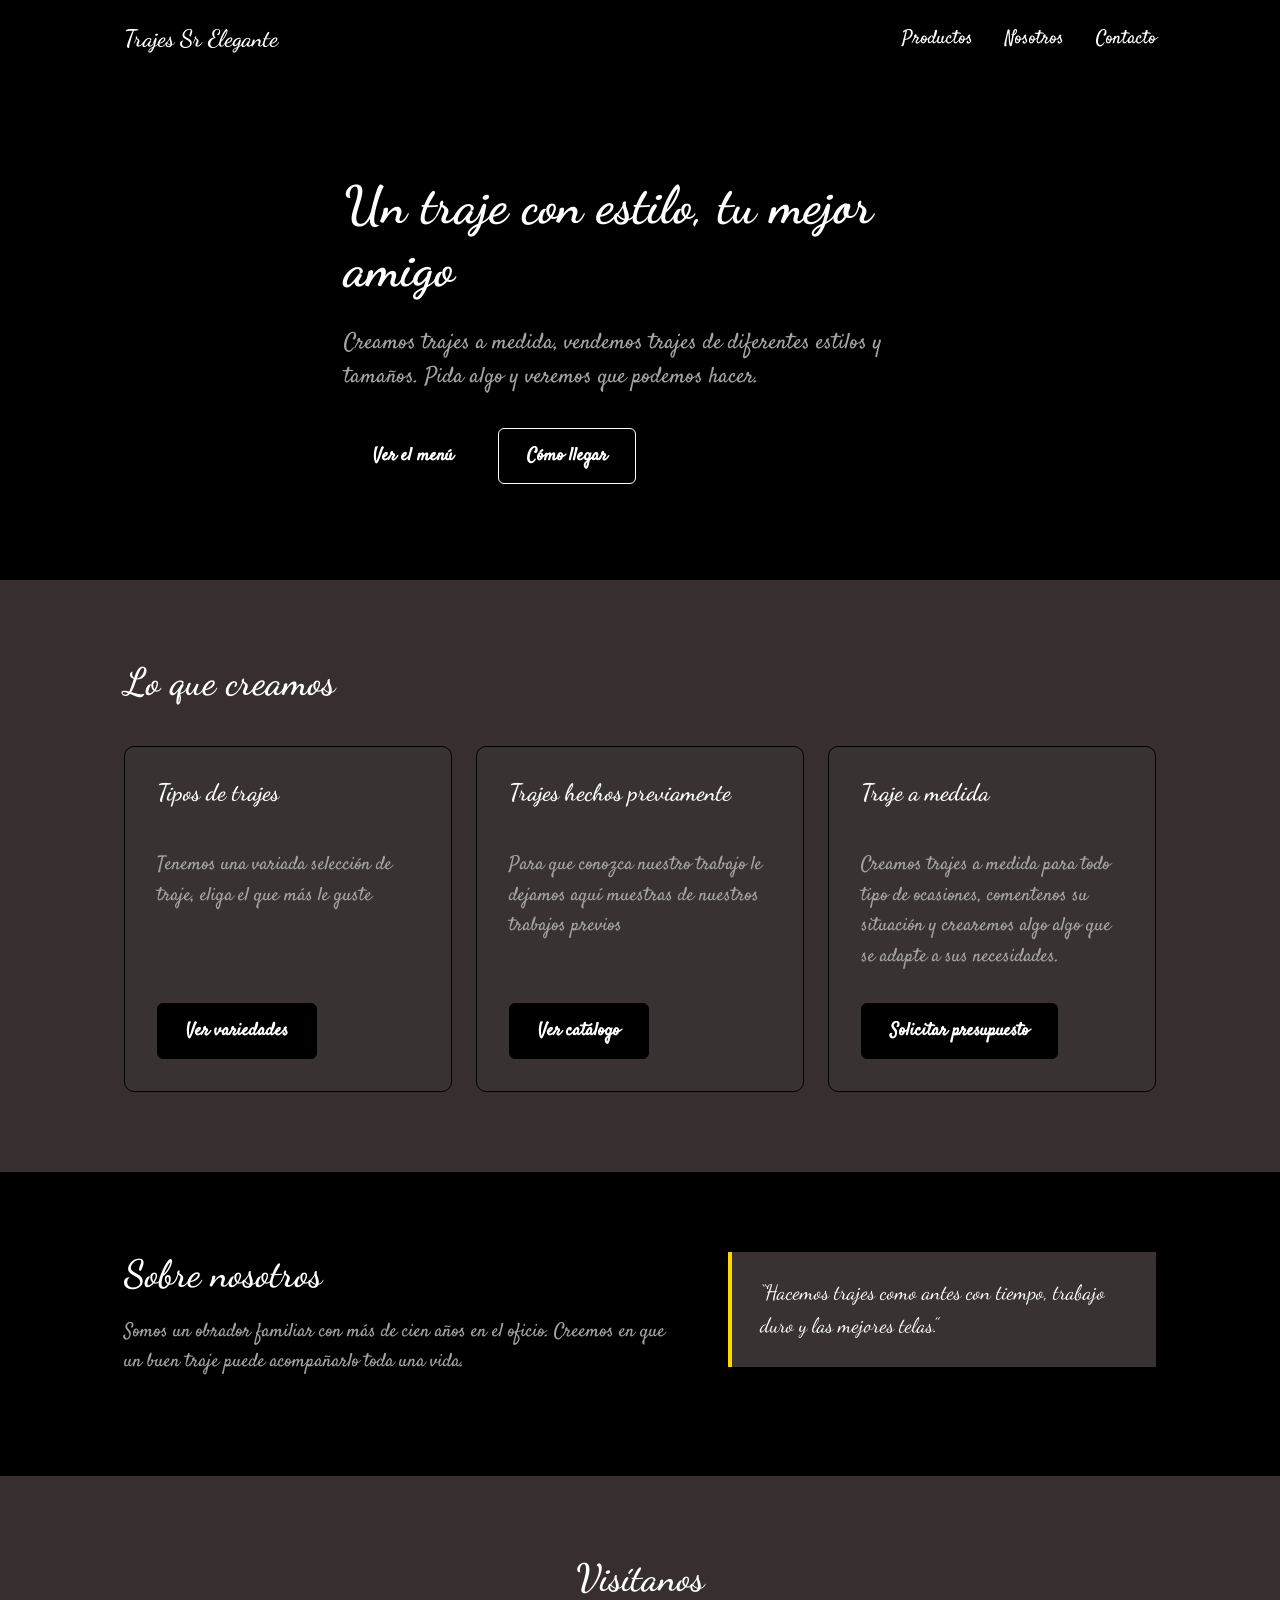
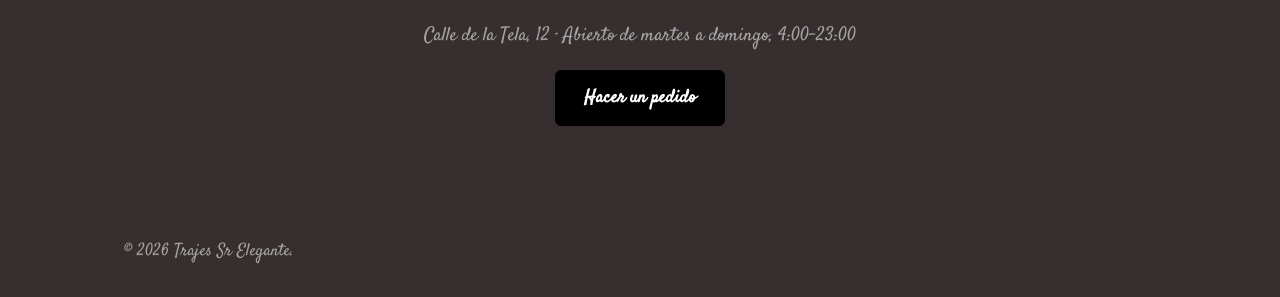
==== index.html @ 6bf548e8 "Primer commit actividad colores y tipografias" ====
<!DOCTYPE html>
<html lang="es">
<head>
  <meta charset="UTF-8">
  <meta name="viewport" content="width=device-width, initial-scale=1.0">
  <title>Trajes Sr Elegante</title>

  <!-- Tipografías de Google Fonts: cambia estos nombres por otras que quieras
       probar. Busca más en https://fonts.google.com y sustituye tanto el
       enlace de aquí como las variables --font-heading / --font-body en
       styles.css -->
  <link rel="preconnect" href="https://fonts.googleapis.com">
  <link rel="preconnect" href="https://fonts.gstatic.com" crossorigin>
  <link href="https://fonts.googleapis.com/css2?family=Dancing+Script:wght@400..700&family=Satisfy&display=swap" rel="stylesheet">

  <link rel="stylesheet" href="styles.css">
</head>
<body>
  <!-- ===================== CABECERA ===================== -->
  <header class="cabecera">
    <div class="contenedor cabecera__interior">
      <p class="marca">Trajes Sr Elegante</p>
        <nav class="navegacion" aria-label="Navegación principal">
          <ul>
            <li><a href="#productos">Productos</a></li>
            <li><a href="#nosotros">Nosotros</a></li>
            <li><a href="#contacto">Contacto</a></li>
          </ul>
        </nav>      
    </div>
  </header>

  <main>
    <!-- ===================== HERO ===================== -->
    <section class="hero">
      <div class="contenedor hero__contenido">
        <h1>Un traje con estilo, tu mejor amigo</h1>
        <p class="hero__texto">
          Creamos trajes a medida, vendemos trajes de diferentes
          estilos y tamaños. Pida algo y veremos que podemos hacer.
        </p>
        <div class="hero__acciones">
          <button class="boton boton--primario">Ver el menú</button>
          <button class="boton boton--secundario">Cómo llegar</button>
        </div>
      </div>
    </section>

    <!-- ===================== BLOQUES / TARJETAS ===================== -->
    <section id="productos" class="seccion seccion--alterna">
      <div class="contenedor">
        <h2>Lo que creamos</h2>
        <div class="rejilla-tarjetas">

          <article class="tarjeta">
            <h3>Tipos de trajes</h3>
            <p>
              Tenemos una variada selección de traje, eliga el que más le guste
            </p>
            <button class="boton boton--primario">Ver variedades</button>
          </article>

          <article class="tarjeta">
            <h3>Trajes hechos previamente</h3>
            <p>
              Para que conozca nuestro trabajo le dejamos aquí muestras de 
              nuestros trabajos previos
            </p>
            <button class="boton boton--primario">Ver catálogo</button>
          </article>

          <article class="tarjeta">
            <h3>Traje a medida</h3>
            <p>
              Creamos trajes a medida para todo tipo de ocasiones, comentenos
              su situación y crearemos algo algo que se adapte a sus necesidades.
            </p>
            <button class="boton boton--primario">Solicitar presupuesto</button>
          </article>

        </div>
      </div>
    </section>

    <!-- ===================== SOBRE NOSOTROS ===================== -->
    <section id="nosotros" class="seccion">
      <div class="contenedor seccion__dos-columnas">
        <div>
          <h2>Sobre nosotros</h2>
          <p>
            Somos un obrador familiar con más de cien años en el oficio.
            Creemos en que un buen traje puede acompañarlo toda una vida.
          </p>
        </div>
        <aside class="destacado">
          <p>
            &ldquo;Hacemos trajes como antes con tiempo,
            trabajo duro y las mejores telas.&rdquo;
          </p>
        </aside>
      </div>
    </section>

    <!-- ===================== CONTACTO ===================== -->
    <section id="contacto" class="seccion seccion--alterna">
      <div class="contenedor seccion--centrada">
        <h2>Visítanos</h2>
        <p>Calle de la Tela, 12 · Abierto de martes a domingo, 4:00–23:00</p>
        <button class="boton boton--primario">Hacer un pedido</button>
      </div>
    </section>
  </main>

  <!-- ===================== PIE DE PÁGINA ===================== -->
  <footer class="pie">
    <div class="contenedor">
      <p>&copy; 2026 Trajes Sr Elegante.</p>
    </div>
  </footer>

</body>
</html>
---- styles.css ----
/* ==========================================================================
   PLANTILLA DE PRÁCTICA — colores y tipografía

   Todo lo que necesitas cambiar para experimentar con una paleta o una
   tipografía distinta está reunido aquí arriba, en :root. El resto de la
   hoja de estilos NO se toca: usa estas variables con var(--nombre),
   así que basta con cambiar un valor aquí para que se actualice en toda
   la página.

   Herramientas útiles para elegir paleta:
     - https://coolors.co
     - https://colorhunt.co
     - https://color.adobe.com

   Herramientas útiles para elegir tipografía:
     - https://fonts.google.com  (recuerda actualizar también el <link>
       en el <head> del archivo index.html si cambias de tipografía)
     - https://fontpair.co (para ver combinaciones de dos tipografías)
   ========================================================================== */
   
:root {

  /* ---- 1. COLOR DE FONDO GENERAL ----
     El fondo de la página y de las secciones "normales". */
  --color-fondo: #000;

  /* ---- 2. COLOR DE FONDO ALTERNO ----
     Para secciones que quieres diferenciar del fondo general
     (ver clase .seccion--alterna en el HTML). */
  --color-fondo-alterno: #372F2F;

  /* ---- 3. COLOR DE FONDO DE BLOQUES / TARJETAS ----
     El fondo de las tarjetas de producto y del bloque destacado. */
  --color-bloque: #393232;
  --color-bloque-borde: #000;

  /* ---- 4. COLOR DE TEXTO ----
     Texto principal y texto secundario (más apagado, para descripciones). */
  --color-texto: #fff;
  --color-texto-secundario: #a3a3a3;

  /* ---- 5. COLOR DE BOTONES ----
     Botón primario (la acción principal) y su estado al pasar el ratón,
     más el botón secundario (acción menos importante). */
  --color-boton-primario: #000;
  --color-boton-primario-hover: #9B111E;
  --color-boton-texto: #fff;

  --color-boton-secundario: transparent;
  --color-boton-secundario-borde: #fff;
  --color-boton-secundario-texto: #fff;

  /* ---- 6. COLOR DE ACENTO ----
     Úsalo con moderación: un detalle, no todo el fondo. Aquí se usa en el
     borde izquierdo del bloque destacado ("aside"). */
  --color-acento: #FFD700;

  /* ---- 7. TIPOGRAFÍA ----
     --font-titulos se usa en h1, h2, h3.
      - 'Fraunces' (Primera opción): Fuente moderna con remates (serif). Si está
        importad vía Google Fonts o @font-face, el navegador la usará como prioridad.
      - Georgia (Reserva del sistema): Si 'Fraunces' falla o aún no se he descargado,
        usará Georgia, una fuente muy extendida y presente por defectoen casi todos 
        los sistemas (Windows, macOS, iOS).
      - serif (Reserva genérica): Si ninguna de las dos anteriores está disponible, 
        el sistema cargará su fuente serif predeterminada (como Times New Roman).

     --font-cuerpo se usa en párrafos, botones y menú.
      - 'Inter' (Primera opción): Una de las fuentes web sans-serif más populares 
        para interfaces UI por su excelente legibilidad en pantallas pequeñas.
      - system-ui (Reserva de sistema nativa): Si 'Inter' no está disponible, el 
        navegador recurrirá a la tipografía por defecto del sistema operativo del 
        usuario (por ejemplo, San Francisco en iOS/macOS, Segoe UI en Windows o 
        Roboto en Android).
      - sans-serif (Reserva genérica): La categoría genérica sin remates de último 
        recurso (como Arial o Helvetica).
     Si cambias de tipografía, actualiza también el <link> de Google Fonts
     en el <head> de index.html. */
  --font-titulos: 'Dancing Script', Georgia, serif;
  --font-cuerpo: 'Satisfy', system-ui, sans-serif;

  /* Tamaño base del texto; los demás tamaños están definidos en "em",
     así que cambiar este valor escala toda la tipografía proporcionalmente. */
  --tamano-base: 19px;
}



/* ==========================================================================
   ESTILOS BASE
   ========================================================================== */

* {
  box-sizing: border-box;
}

body {
  margin: 0;
  background-color: var(--color-fondo);
  color: var(--color-texto);
  font-family: var(--font-cuerpo);
  font-size: var(--tamano-base);
  line-height: 1.6;
}

h1, h2, h3 {
  font-family: var(--font-titulos);
  font-weight: 600;
  line-height: 1.2;
  margin: 0 0 0.5em;
}

h1 { font-size: 2.75em; font-weight: 700; }
h2 { font-size: 2em; }
h3 { font-size: 1.25em; }

p {
  color: var(--color-texto-secundario);
  max-width: 65ch;
}

.contenedor {
  max-width: 1080px;
  margin: 0 auto;
  padding: 0 24px;
}

/* ==========================================================================
   CABECERA Y NAVEGACIÓN
   ========================================================================== */

.cabecera {
  background-color: var(--color-fondo);
  border-bottom: 1px solid var(--color-bloque-borde);
  position: sticky;
  top: 0;
}

.cabecera__interior {
  display: flex;
  align-items: center;
  justify-content: space-between;
  padding-top: 20px;
  padding-bottom: 20px;
}

.marca {
  font-family: var(--font-titulos);
  font-weight: 600;
  font-size: 1.25em;
  margin: 0;
  color: var(--color-texto);
}

.navegacion ul {
  list-style: none;
  display: flex;
  gap: 32px;
  margin: 0;
  padding: 0;
}

.navegacion a {
  color: var(--color-texto);
  text-decoration: none;
  font-weight: 500;
}

.navegacion a:hover {
  color: var(--color-boton-primario);
}

/* ==========================================================================
   HERO
   ========================================================================== */

.hero {
  padding: 96px 0;
}

.hero__contenido {
  max-width: 640px;
}

.hero__texto {
  font-size: 1.15em;
}

.hero__acciones {
  display: flex;
  gap: 16px;
  margin-top: 32px;
}

/* ==========================================================================
   BOTONES
   ========================================================================== */

.boton {
  font-family: var(--font-cuerpo);
  font-size: 0.95em;
  font-weight: 600;
  padding: 14px 28px;
  border-radius: 6px;
  cursor: pointer;
  transition: background-color 0.15s ease, color 0.15s ease;
}

.boton--primario {
  background-color: var(--color-boton-primario);
  color: var(--color-boton-texto);
  border: 1px solid var(--color-boton-primario);
}

.boton--primario:hover {
  background-color: var(--color-boton-primario-hover);
  border-color: var(--color-boton-primario-hover);
}

.boton--secundario {
  background-color: var(--color-boton-secundario);
  color: var(--color-boton-secundario-texto);
  border: 1px solid var(--color-boton-secundario-borde);
}

.boton--secundario:hover {
  background-color: var(--color-boton-secundario-borde);
  color: var(--color-fondo);
}

/* ==========================================================================
   SECCIONES
   ========================================================================== */

.seccion {
  padding: 80px 0;
}

.seccion--alterna {
  background-color: var(--color-fondo-alterno);
}

.seccion--centrada {
  text-align: center;
}

.seccion--centrada p {
  margin-left: auto;
  margin-right: auto;
}

.seccion__dos-columnas {
  display: grid;
  grid-template-columns: 1.3fr 1fr;
  gap: 48px;
  align-items: start;
}

/* ==========================================================================
   TARJETAS (bloques de producto)
   ========================================================================== */

.rejilla-tarjetas {
  display: grid;
  grid-template-columns: repeat(3, 1fr);
  gap: 24px;
  margin-top: 40px;
}

.tarjeta {
  background-color: var(--color-bloque);
  border: 1px solid var(--color-bloque-borde);
  border-radius: 10px;
  padding: 32px;
  display: flex;
  flex-direction: column;
  gap: 12px;
  align-items: flex-start;
}

.tarjeta .boton {
  margin-top: auto;
}

/* Bloque destacado (cita), con el color de acento como detalle en el borde */
.destacado {
  background-color: var(--color-bloque);
  border-left: 4px solid var(--color-acento);
  padding: 24px 28px;
  font-family: var(--font-titulos);
  font-size: 1.1em;
}

.destacado p {
  color: var(--color-texto);
  margin: 0;
}

/* ==========================================================================
   PIE DE PÁGINA
   ========================================================================== */

.pie {
  background-color: var(--color-fondo-alterno);
  padding: 32px 0;
}

.pie p {
  font-size: 0.875em;
  margin: 0;
}

/* ==========================================================================
   RESPONSIVE
   ========================================================================== */

@media (max-width: 768px) {
  .rejilla-tarjetas {
    grid-template-columns: 1fr;
  }

  .seccion__dos-columnas {
    grid-template-columns: 1fr;
  }

  h1 {
    font-size: 2.1em;
  }

  .navegacion ul {
    gap: 20px;
  }
}
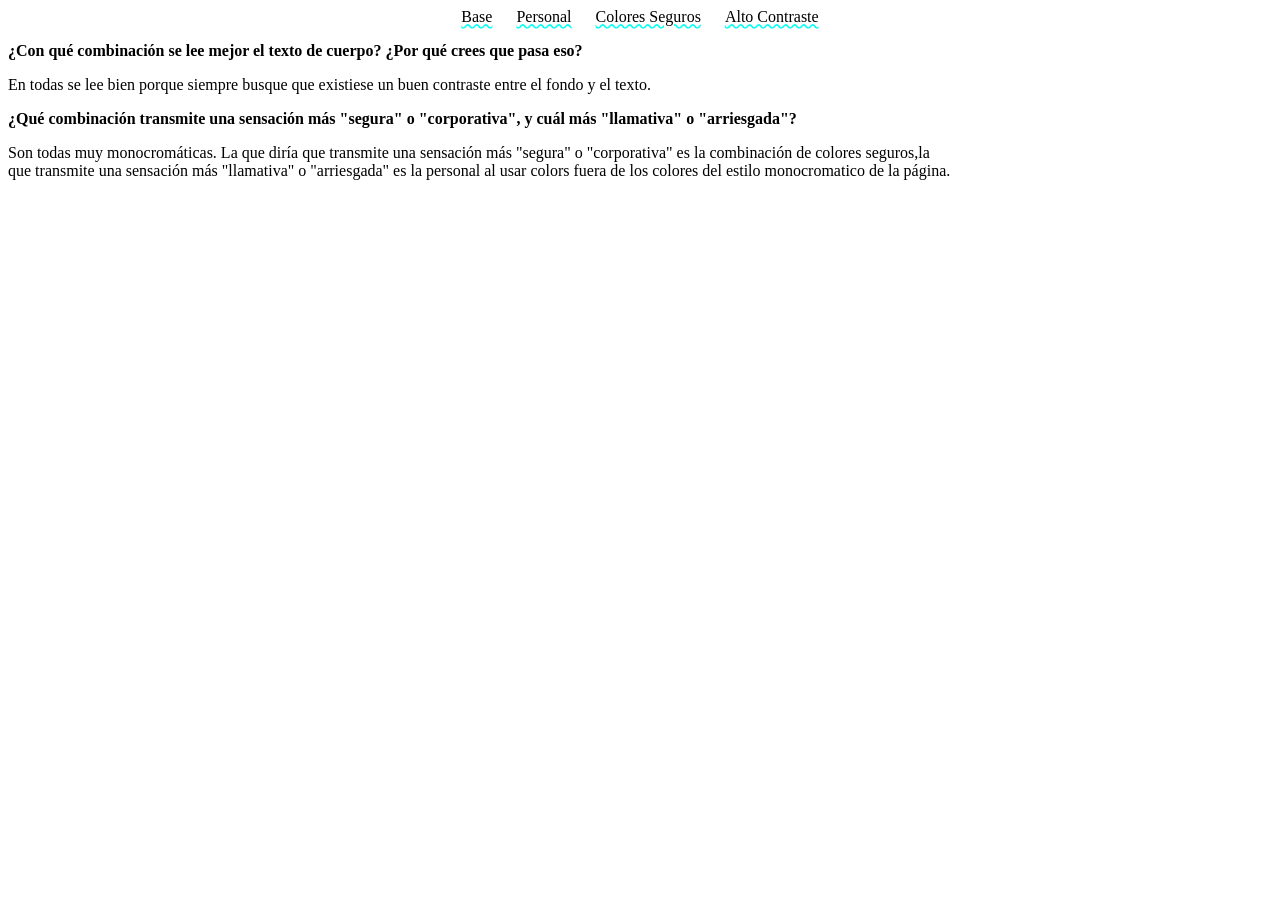
==== commit 6463edd7: "Añadido el index de respuestas." ====
--- a/index.html
+++ b/index.html
@@ -1,122 +1,41 @@
 <!DOCTYPE html>
-<html lang="es">
-<head>
-  <meta charset="UTF-8">
-  <meta name="viewport" content="width=device-width, initial-scale=1.0">
-  <title>Trajes Sr Elegante</title>
+<html>
+    <head>
+        <meta charset="UTF-8">
+        <title>Respuestas</title>
+        <style>
+            body{
+                text-align: center;
+            }
 
-  <!-- Tipografías de Google Fonts: cambia estos nombres por otras que quieras
-       probar. Busca más en https://fonts.google.com y sustituye tanto el
-       enlace de aquí como las variables --font-heading / --font-body en
-       styles.css -->
-  <link rel="preconnect" href="https://fonts.googleapis.com">
-  <link rel="preconnect" href="https://fonts.gstatic.com" crossorigin>
-  <link href="https://fonts.googleapis.com/css2?family=Dancing+Script:wght@400..700&family=Satisfy&display=swap" rel="stylesheet">
+            a{
+                text-decoration: underline wavy rgb(0, 255, 242);
+                color: #000;
+                padding: 10px;
+            }
+            p{
+                text-align: left;
+                width: 75%;
+            }
 
-  <link rel="stylesheet" href="styles.css">
-</head>
-<body>
-  <!-- ===================== CABECERA ===================== -->
-  <header class="cabecera">
-    <div class="contenedor cabecera__interior">
-      <p class="marca">Trajes Sr Elegante</p>
-        <nav class="navegacion" aria-label="Navegación principal">
-          <ul>
-            <li><a href="#productos">Productos</a></li>
-            <li><a href="#nosotros">Nosotros</a></li>
-            <li><a href="#contacto">Contacto</a></li>
-          </ul>
-        </nav>      
-    </div>
-  </header>
+            .pregunta{
+                font-weight: bold;
+            }
+        </style>
+    </head>
+    <body>
+        <div>
+            <a href="https://ivanfernandezbastos.github.io/DIW/">Base</a>
+            <a href="https://ivanfernandezbastos.github.io/DIW/personal/">Personal</a>
+            <a href="https://ivanfernandezbastos.github.io/DIW/coloresSeguros/">Colores Seguros</a>
+            <a href="https://ivanfernandezbastos.github.io/DIW/altoContraste/">Alto Contraste</a>
+        </div>
 
-  <main>
-    <!-- ===================== HERO ===================== -->
-    <section class="hero">
-      <div class="contenedor hero__contenido">
-        <h1>Un traje con estilo, tu mejor amigo</h1>
-        <p class="hero__texto">
-          Creamos trajes a medida, vendemos trajes de diferentes
-          estilos y tamaños. Pida algo y veremos que podemos hacer.
-        </p>
-        <div class="hero__acciones">
-          <button class="boton boton--primario">Ver el menú</button>
-          <button class="boton boton--secundario">Cómo llegar</button>
+        <div>
+            <p class="pregunta">¿Con qué combinación se lee mejor el texto de cuerpo? ¿Por qué crees que pasa eso?</p>
+            <p>En todas se lee bien porque siempre busque que existiese un buen contraste entre el fondo y el texto.</p>
+            <p class="pregunta">¿Qué combinación transmite una sensación más "segura" o "corporativa", y cuál más "llamativa" o "arriesgada"?</p>
+            <p>Son todas muy monocromáticas. La que diría que transmite una sensación más "segura" o "corporativa" es la combinación de colores seguros,la que transmite una sensación más "llamativa" o "arriesgada" es la personal al usar colors fuera de los colores del estilo monocromatico de la página.</p>
         </div>
-      </div>
-    </section>
-
-    <!-- ===================== BLOQUES / TARJETAS ===================== -->
-    <section id="productos" class="seccion seccion--alterna">
-      <div class="contenedor">
-        <h2>Lo que creamos</h2>
-        <div class="rejilla-tarjetas">
-
-          <article class="tarjeta">
-            <h3>Tipos de trajes</h3>
-            <p>
-              Tenemos una variada selección de traje, eliga el que más le guste
-            </p>
-            <button class="boton boton--primario">Ver variedades</button>
-          </article>
-
-          <article class="tarjeta">
-            <h3>Trajes hechos previamente</h3>
-            <p>
-              Para que conozca nuestro trabajo le dejamos aquí muestras de 
-              nuestros trabajos previos
-            </p>
-            <button class="boton boton--primario">Ver catálogo</button>
-          </article>
-
-          <article class="tarjeta">
-            <h3>Traje a medida</h3>
-            <p>
-              Creamos trajes a medida para todo tipo de ocasiones, comentenos
-              su situación y crearemos algo algo que se adapte a sus necesidades.
-            </p>
-            <button class="boton boton--primario">Solicitar presupuesto</button>
-          </article>
-
-        </div>
-      </div>
-    </section>
-
-    <!-- ===================== SOBRE NOSOTROS ===================== -->
-    <section id="nosotros" class="seccion">
-      <div class="contenedor seccion__dos-columnas">
-        <div>
-          <h2>Sobre nosotros</h2>
-          <p>
-            Somos un obrador familiar con más de cien años en el oficio.
-            Creemos en que un buen traje puede acompañarlo toda una vida.
-          </p>
-        </div>
-        <aside class="destacado">
-          <p>
-            &ldquo;Hacemos trajes como antes con tiempo,
-            trabajo duro y las mejores telas.&rdquo;
-          </p>
-        </aside>
-      </div>
-    </section>
-
-    <!-- ===================== CONTACTO ===================== -->
-    <section id="contacto" class="seccion seccion--alterna">
-      <div class="contenedor seccion--centrada">
-        <h2>Visítanos</h2>
-        <p>Calle de la Tela, 12 · Abierto de martes a domingo, 4:00–23:00</p>
-        <button class="boton boton--primario">Hacer un pedido</button>
-      </div>
-    </section>
-  </main>
-
-  <!-- ===================== PIE DE PÁGINA ===================== -->
-  <footer class="pie">
-    <div class="contenedor">
-      <p>&copy; 2026 Trajes Sr Elegante.</p>
-    </div>
-  </footer>
-
-</body>
-</html>
+    </body> 
+</html>
